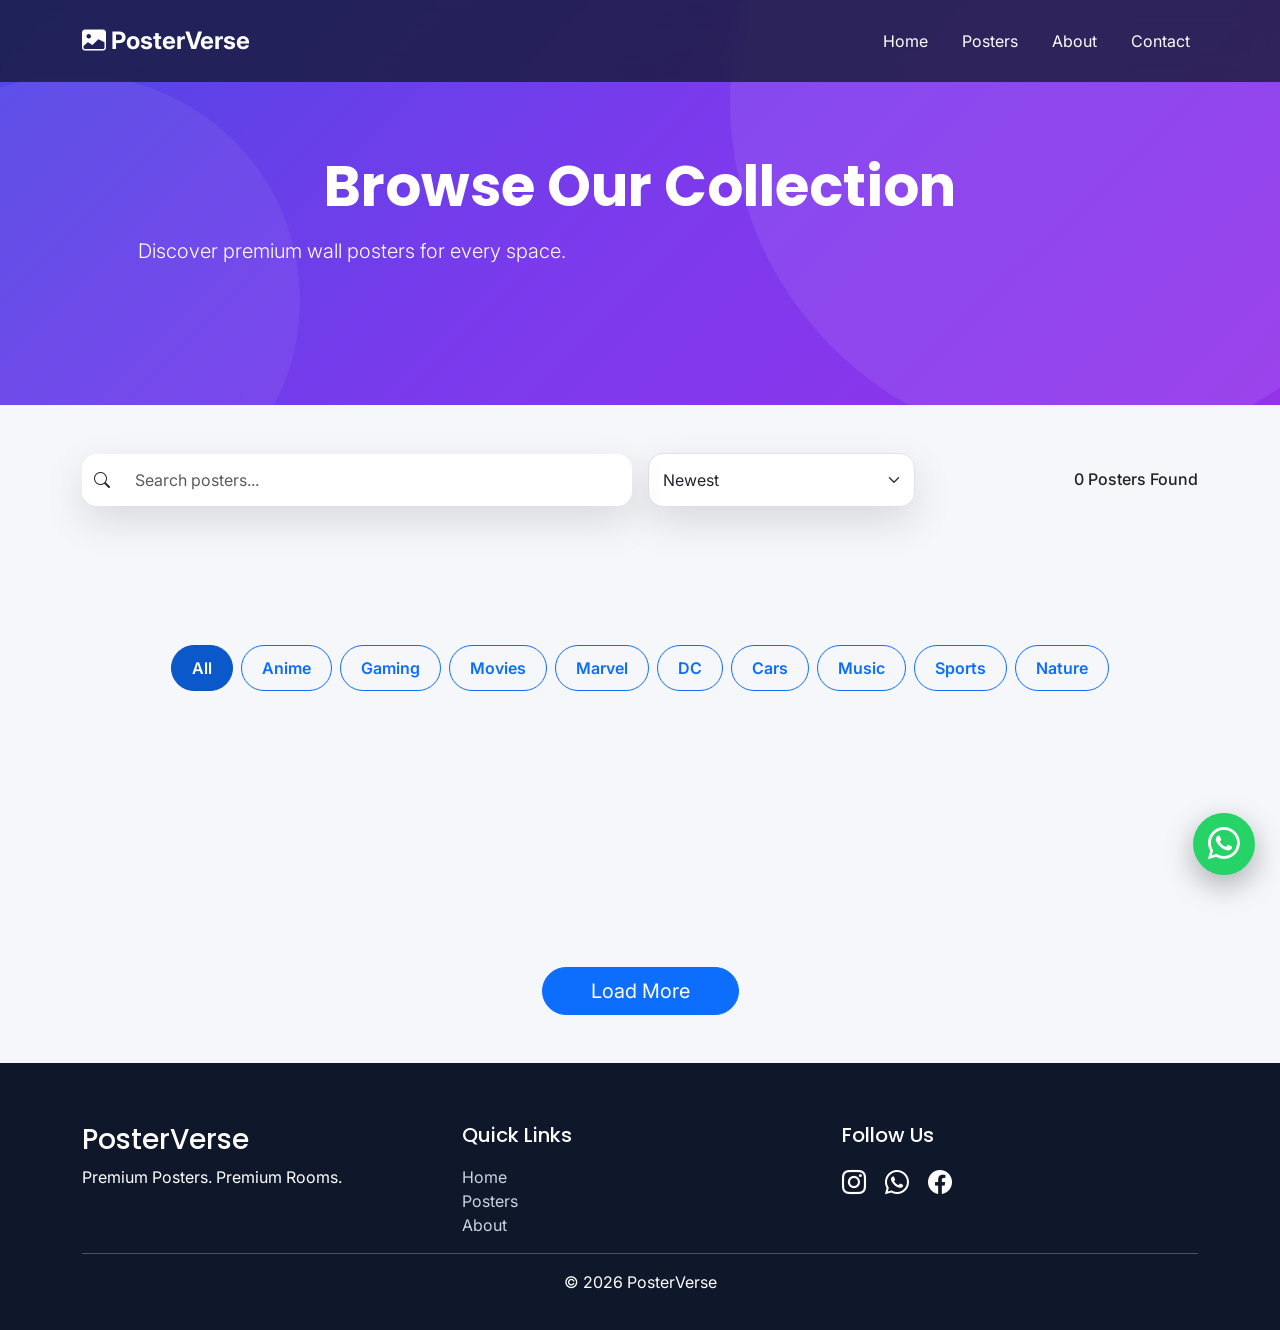
==== poster.html @ 4c69a45f "Initial commit" ====
<!DOCTYPE html>
<html lang="en">

<head>

    <meta charset="UTF-8">
    <meta name="viewport" content="width=device-width, initial-scale=1.0">

    <title>Browse Posters | PosterVerse</title>

    <!-- Bootstrap -->
    <link href="https://cdn.jsdelivr.net/npm/bootstrap@5.3.7/dist/css/bootstrap.min.css" rel="stylesheet">

    <!-- Bootstrap Icons -->
    <link rel="stylesheet"
        href="https://cdn.jsdelivr.net/npm/bootstrap-icons@1.13.1/font/bootstrap-icons.min.css">

    <!-- Fonts -->
    <link href="https://fonts.googleapis.com/css2?family=Inter:wght@300;400;500;600;700&family=Poppins:wght@500;600;700;800&display=swap"
        rel="stylesheet">

    <link rel="stylesheet" href="assets/css/style.css">

</head>

<body>

<!-- ================= NAVBAR ================= -->

<nav class="navbar navbar-expand-lg fixed-top custom-navbar">

    <div class="container">

        <a class="navbar-brand fw-bold" href="index.html">

            <i class="bi bi-image-fill"></i>

            PosterVerse

        </a>

        <button class="navbar-toggler bg-light"
            data-bs-toggle="collapse"
            data-bs-target="#menu">

            <span class="navbar-toggler-icon"></span>

        </button>

        <div class="collapse navbar-collapse"
            id="menu">

            <ul class="navbar-nav ms-auto">

                <li class="nav-item">
                    <a class="nav-link"
                        href="index.html">Home</a>
                </li>

                <li class="nav-item">
                    <a class="nav-link active"
                        href="posters.html">Posters</a>
                </li>

                <li class="nav-item">
                    <a class="nav-link"
                        href="about.html">About</a>
                </li>

                <li class="nav-item">
                    <a class="nav-link"
                        href="contact.html">Contact</a>
                </li>

            </ul>

        </div>

    </div>

</nav>

<!-- ================= HERO ================= -->

<section class="hero hero-small">

<div class="container text-center">

<h1 class="display-4 fw-bold">

Browse Our Collection

</h1>

<p class="lead mt-3">

Discover premium wall posters for every space.

</p>

</div>

</section>

<!-- ================= FILTER BAR ================= -->

<section class="py-5">

<div class="container">

<div class="row g-3 align-items-center">

<div class="col-lg-6">

<div class="input-group">

<span class="input-group-text">

<i class="bi bi-search"></i>

</span>

<input
id="searchInput"
type="text"
class="form-control"

placeholder="Search posters...">

</div>

</div>

<div class="col-lg-3">

<select
id="sortSelect"
class="form-select">

<option value="latest">Newest</option>

<option value="az">Name A-Z</option>

<option value="za">Name Z-A</option>

<option value="low">Price Low → High</option>

<option value="high">Price High → Low</option>

</select>

</div>

<div class="col-lg-3 text-lg-end">

<h6 class="mb-0">

<span id="posterCount">

0

</span>

Posters Found

</h6>

</div>

</div>

</div>

</section>

<!-- ================= CATEGORY FILTER ================= -->

<section class="pb-5">

<div class="container">

<div class="category-filter d-flex flex-wrap gap-2 justify-content-center">

<button class="btn btn-primary category-btn active"

data-category="All">

All

</button>

<button class="btn btn-outline-primary category-btn"

data-category="Anime">

Anime

</button>

<button class="btn btn-outline-primary category-btn"

data-category="Gaming">

Gaming

</button>

<button class="btn btn-outline-primary category-btn"

data-category="Movies">

Movies

</button>

<button class="btn btn-outline-primary category-btn"

data-category="Marvel">

Marvel

</button>

<button class="btn btn-outline-primary category-btn"

data-category="DC">

DC

</button>

<button class="btn btn-outline-primary category-btn"

data-category="Cars">

Cars

</button>

<button class="btn btn-outline-primary category-btn"

data-category="Music">

Music

</button>

<button class="btn btn-outline-primary category-btn"

data-category="Sports">

Sports

</button>

<button class="btn btn-outline-primary category-btn"

data-category="Nature">

Nature

</button>

</div>

</div>

</section>

<!-- ================= POSTER GRID ================= -->

<section class="pb-5">

<div class="container">

<div
id="posterContainer"
class="row g-4">

<!-- Cards generated by posters.js -->

</div>

</div>

</section>

<!-- ================= LOAD MORE ================= -->

<section class="pb-5">

<div class="container text-center">

<button
id="loadMoreBtn"

class="btn btn-primary btn-lg rounded-pill px-5">

Load More

</button>

</div>

</section>

<!-- ================= LOADER ================= -->

<div
id="loading"

class="text-center py-5 d-none">

<div class="spinner-border text-primary"></div>

<p class="mt-3">

Loading Posters...

</p>

</div>

<!-- ================= FOOTER ================= -->

<footer>

<div class="container">

<div class="row">

<div class="col-lg-4">

<h3>PosterVerse</h3>

<p>

Premium Posters.

Premium Rooms.

</p>

</div>

<div class="col-lg-4">

<h5>

Quick Links

</h5>

<a href="index.html">

Home

</a>

<br>

<a href="posters.html">

Posters

</a>

<br>

<a href="about.html">

About

</a>

</div>

<div class="col-lg-4">

<h5>

Follow Us

</h5>

<i class="bi bi-instagram social-icon"></i>

<i class="bi bi-whatsapp social-icon"></i>

<i class="bi bi-facebook social-icon"></i>

</div>

</div>

<hr>

<p class="text-center">

© 2026 PosterVerse

</p>

</div>

</footer>

<!-- WhatsApp -->

<a
href="#"

class="whatsapp-btn">

<i class="bi bi-whatsapp"></i>

</a>

<!-- Scroll Top -->

<button id="scrollTop">

<i class="bi bi-arrow-up"></i>

</button>

<script src="https://cdn.jsdelivr.net/npm/bootstrap@5.3.7/dist/js/bootstrap.bundle.min.js"></script>

<script src="assets/js/main.js"></script>

<script src="assets/js/posters.js"></script>

</body>

</html>
---- assets/css/style.css ----
/* ===============================
   GOOGLE FONT
==================================*/
@import url('https://fonts.googleapis.com/css2?family=Inter:wght@300;400;500;600;700&family=Poppins:wght@500;600;700;800&display=swap');

/* ===============================
   ROOT VARIABLES
==================================*/

:root{

    --primary:#5B5FEF;
    --secondary:#7C3AED;
    --accent:#FF4D6D;

    --dark:#0F172A;
    --dark2:#1E293B;

    --light:#F8FAFC;
    --gray:#64748B;

    --white:#FFFFFF;

    --shadow:0 15px 40px rgba(0,0,0,.12);

    --transition:.35s ease;

    --radius:18px;

}

/* ===============================
   GLOBAL
==================================*/

*{
    margin:0;
    padding:0;
    box-sizing:border-box;
}

html{
    scroll-behavior:smooth;
}

body{

    font-family:'Inter',sans-serif;
    background:#F5F7FB;
    color:#222;
    overflow-x:hidden;

}

section{

    padding:90px 0;

}

h1,h2,h3,h4,h5{

    font-family:'Poppins',sans-serif;

}

a{

    text-decoration:none;

}

img{

    width:100%;
    display:block;

}

.section-title{

    text-align:center;
    margin-bottom:40px;

}

.section-title h2{

    font-weight:700;
    font-size:2.4rem;

}

.section-title p{

    color:var(--gray);

}

/* ===============================
   NAVBAR
==================================*/

.custom-navbar{

    background:rgba(15,23,42,.75);
    backdrop-filter:blur(12px);

    transition:.4s;

    padding:18px 0;

}

.navbar-brand{

    color:white !important;
    font-size:1.5rem;

}

.nav-link{

    color:white !important;
    margin-left:18px;
    transition:var(--transition);

}

.nav-link:hover{

    color:#FFD43B !important;

}

.navbar .btn{

    font-weight:600;

}

/* ===============================
   HERO
==================================*/

.hero{

    min-height:100vh;

    display:flex;
    align-items:center;

    background:
    linear-gradient(135deg,#4F46E5,#7C3AED,#9333EA);

    color:white;

    position:relative;

    overflow:hidden;

}

.hero::before{

    content:"";

    position:absolute;

    width:700px;
    height:700px;

    border-radius:50%;

    background:rgba(255,255,255,.08);

    top:-250px;
    right:-150px;

}

.hero::after{

    content:"";

    position:absolute;

    width:450px;
    height:450px;

    background:rgba(255,255,255,.06);

    border-radius:50%;

    left:-150px;
    bottom:-120px;

}

.hero .container{

    position:relative;
    z-index:2;

}

.hero-tag{

    display:inline-block;

    padding:8px 18px;

    border-radius:50px;

    background:rgba(255,255,255,.15);

    backdrop-filter:blur(10px);

}

.hero h1{

    line-height:1.2;

}

.hero p{

    max-width:540px;

}

.hero-image{

    max-width:520px;

    animation:float 5s ease-in-out infinite;

    filter:drop-shadow(0 25px 50px rgba(0,0,0,.35));

}

@keyframes float{

    0%{

        transform:translateY(0px);

    }

    50%{

        transform:translateY(-20px);

    }

    100%{

        transform:translateY(0px);

    }

}

/* ===============================
   BUTTONS
==================================*/

.btn{

    transition:.35s;

}

.btn:hover{

    transform:translateY(-4px);

    box-shadow:0 15px 30px rgba(0,0,0,.18);

}

/* ===============================
   STATS
==================================*/

.stats{

    background:white;

}

.stats h2{

    color:var(--primary);
    font-size:2.4rem;

}

.stats p{

    color:var(--gray);

}

/* ===============================
   CATEGORY CARD
==================================*/

.category-card{

    background:white;

    border-radius:var(--radius);

    text-align:center;

    padding:40px 20px;

    box-shadow:var(--shadow);

    cursor:pointer;

    transition:var(--transition);

    font-size:2.3rem;

}

.category-card h5{

    margin-top:18px;

}

.category-card:hover{

    transform:translateY(-12px);

    background:var(--primary);

    color:white;

}

/* ===============================
   FEATURED
==================================*/

.featured{

    background:#F8FAFC;

}

/* ===============================
   POSTER CARD
==================================*/

.poster-card{

    border:none;

    border-radius:20px;

    overflow:hidden;

    background:white;

    box-shadow:var(--shadow);

    transition:var(--transition);

}

.poster-card:hover{

    transform:translateY(-12px);

}

.poster-card img{

    height:360px;

    object-fit:cover;

    transition:.45s;

}

.poster-card:hover img{

    transform:scale(1.08);

}

.poster-body{

    padding:20px;

}

.poster-category{

    color:var(--primary);

    font-size:.9rem;

    font-weight:600;

}

.poster-title{

    font-weight:700;

    margin-top:10px;

}

.poster-price{

    font-size:1.3rem;

    color:var(--accent);

    font-weight:700;

}

/* ===============================
   WHY US
==================================*/

.feature-box{

    background:white;

    border-radius:20px;

    padding:40px;

    text-align:center;

    transition:.35s;

    box-shadow:var(--shadow);

}

.feature-box i{

    font-size:3rem;

    color:var(--primary);

    margin-bottom:20px;

}

.feature-box:hover{

    transform:translateY(-10px);

}

/* ===============================
   CTA
==================================*/

.cta{

    background:linear-gradient(135deg,#4F46E5,#7C3AED);

    color:white;

}

.cta h2{

    font-size:2.6rem;

    margin-bottom:20px;

}

/* ===============================
   FOOTER
==================================*/

footer{

    background:#0F172A;

    color:white;

    padding:60px 0 20px;

}

footer h5{

    margin-bottom:18px;

}

footer a{

    color:#CBD5E1;

    transition:.3s;

}

footer a:hover{

    color:white;

    padding-left:8px;

}

.social-icon{

    font-size:1.5rem;

    margin-right:15px;

    cursor:pointer;

    transition:.3s;

}

.social-icon:hover{

    color:#FFD43B;

}

/* ===============================
   WHATSAPP
==================================*/

.whatsapp-btn{

    position:fixed;

    right:25px;

    bottom:25px;

    width:62px;

    height:62px;

    border-radius:50%;

    background:#25D366;

    color:white;

    display:flex;

    justify-content:center;

    align-items:center;

    font-size:2rem;

    z-index:999;

    box-shadow:0 10px 30px rgba(0,0,0,.3);

    transition:.3s;

}

.whatsapp-btn:hover{

    transform:scale(1.12);

    color:white;

}

/* ===============================
   SCROLL TOP
==================================*/

#scrollTop{

    position:fixed;

    bottom:100px;

    right:28px;

    width:52px;

    height:52px;

    border:none;

    border-radius:50%;

    background:var(--primary);

    color:white;

    display:none;

    z-index:999;

    box-shadow:var(--shadow);

    transition:.3s;

}

#scrollTop:hover{

    transform:translateY(-5px);

}

/* ===============================
   ANIMATIONS
==================================*/

.category-card,
.poster-card,
.feature-box{

    animation:fadeUp .8s ease;

}

@keyframes fadeUp{

    from{

        opacity:0;

        transform:translateY(40px);

    }

    to{

        opacity:1;

        transform:translateY(0);

    }

}

/* ===============================
   RESPONSIVE
==================================*/

@media(max-width:992px){

.hero{

text-align:center;

padding-top:120px;

}

.hero p{

margin:auto;

}

.hero-image{

margin-top:60px;

max-width:380px;

}

}

@media(max-width:768px){

.hero h1{

font-size:2.7rem;

}

.section-title h2{

font-size:2rem;

}

.poster-card img{

height:300px;

}

.stats .col-md-3{

margin-bottom:25px;

}

}

@media(max-width:576px){

.hero{

padding-top:120px;

}

.hero h1{

font-size:2.2rem;

}

.hero-image{

max-width:300px;

}

.category-card{

padding:25px;

font-size:1.8rem;

}

.feature-box{

padding:30px;

}

.cta h2{

font-size:2rem;

}

}









/* ===============================
   BUTTON RIPPLE EFFECT
==================================*/

.btn{
    position:relative;
    overflow:hidden;
}

.ripple{

    position:absolute;

    border-radius:50%;

    transform:scale(0);

    animation:ripple .6s linear;

    background:rgba(255,255,255,.5);

}

@keyframes ripple{

    to{

        transform:scale(4);

        opacity:0;

    }

}








/* Small Hero */

.hero-small{

    min-height:45vh;

    padding-top:120px;

}

/* Category Buttons */

.category-btn{

    border-radius:50px;

    padding:10px 20px;

    font-weight:600;

}

/* Search */

.input-group{

    box-shadow:var(--shadow);

    border-radius:15px;

    overflow:hidden;

}

.input-group-text{

    background:white;

    border:none;

}

.form-control{

    border:none;

    padding:14px;

}

.form-select{

    border-radius:15px;

    box-shadow:var(--shadow);

    padding:14px;

}






/* Badge */

.badge{

    font-size:.75rem;

    border-radius:50px;

    padding:8px 12px;

}

/* Hide Load More */

.d-none{

    display:none!important;

}
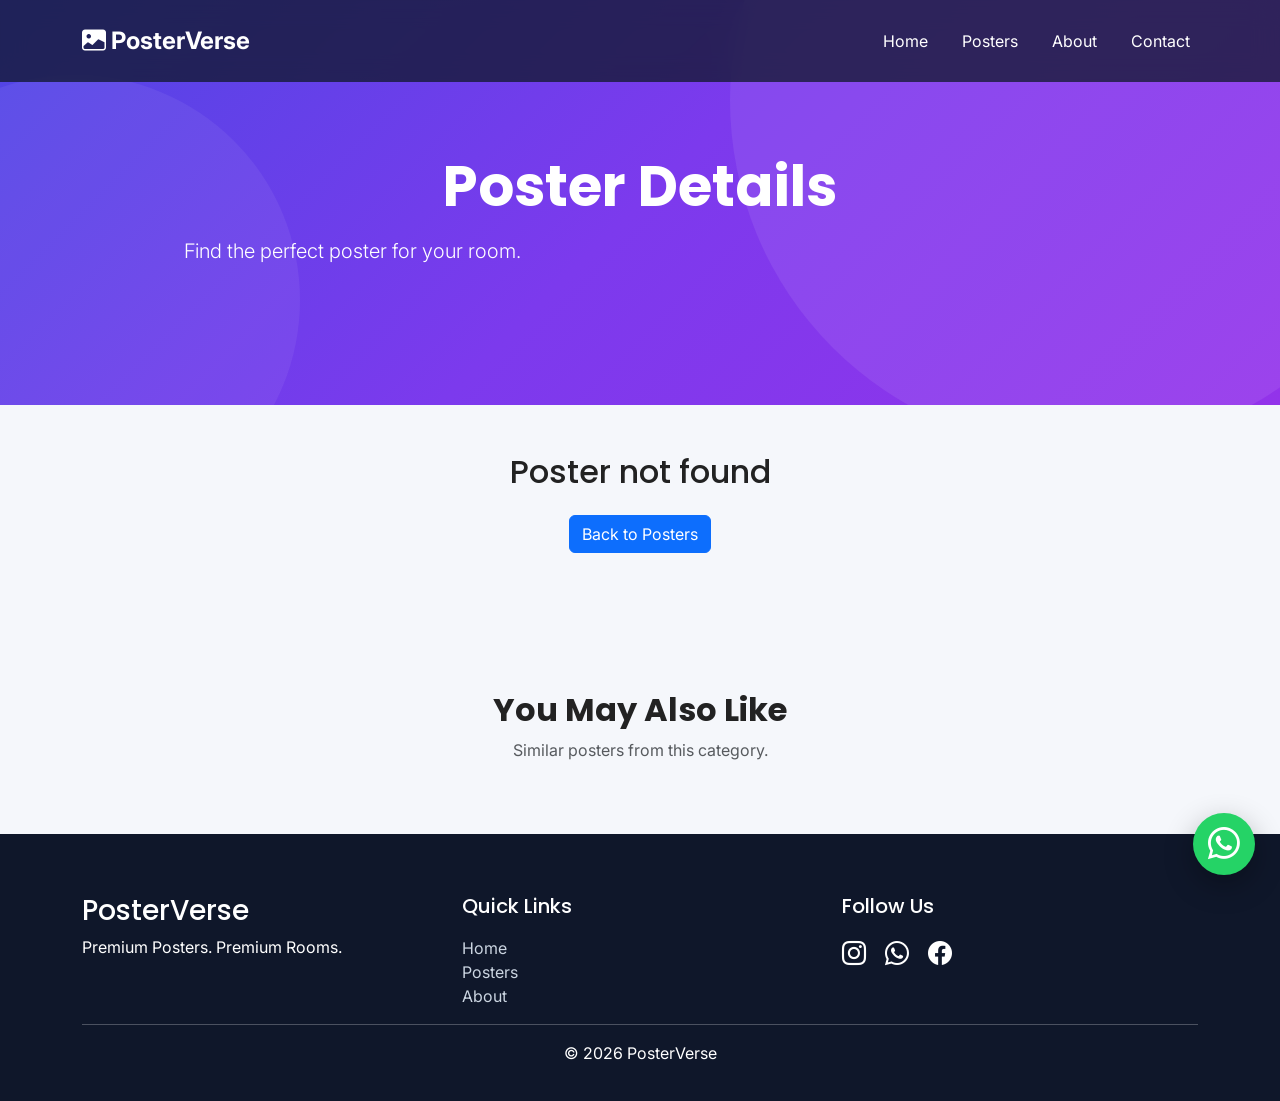
==== commit ff0afdac: "Add new posters and update layout" ====
--- a/poster.html
+++ b/poster.html
@@ -6,429 +6,259 @@
     <meta charset="UTF-8">
     <meta name="viewport" content="width=device-width, initial-scale=1.0">
 
-    <title>Browse Posters | PosterVerse</title>
+    <title>Poster Details | PosterVerse</title>
 
     <!-- Bootstrap -->
-    <link href="https://cdn.jsdelivr.net/npm/bootstrap@5.3.7/dist/css/bootstrap.min.css" rel="stylesheet">
+
+    <link
+        href="https://cdn.jsdelivr.net/npm/bootstrap@5.3.7/dist/css/bootstrap.min.css"
+        rel="stylesheet">
 
     <!-- Bootstrap Icons -->
-    <link rel="stylesheet"
+
+    <link
+        rel="stylesheet"
         href="https://cdn.jsdelivr.net/npm/bootstrap-icons@1.13.1/font/bootstrap-icons.min.css">
 
     <!-- Fonts -->
-    <link href="https://fonts.googleapis.com/css2?family=Inter:wght@300;400;500;600;700&family=Poppins:wght@500;600;700;800&display=swap"
+
+    <link
+        href="https://fonts.googleapis.com/css2?family=Inter:wght@300;400;500;600;700&family=Poppins:wght@500;600;700;800&display=swap"
         rel="stylesheet">
 
+    <!-- Custom CSS -->
+
     <link rel="stylesheet" href="assets/css/style.css">
 
 </head>
 
 <body>
 
-<!-- ================= NAVBAR ================= -->
-
-<nav class="navbar navbar-expand-lg fixed-top custom-navbar">
-
-    <div class="container">
-
-        <a class="navbar-brand fw-bold" href="index.html">
-
-            <i class="bi bi-image-fill"></i>
-
-            PosterVerse
-
-        </a>
-
-        <button class="navbar-toggler bg-light"
-            data-bs-toggle="collapse"
-            data-bs-target="#menu">
-
-            <span class="navbar-toggler-icon"></span>
-
-        </button>
-
-        <div class="collapse navbar-collapse"
-            id="menu">
-
-            <ul class="navbar-nav ms-auto">
-
-                <li class="nav-item">
-                    <a class="nav-link"
-                        href="index.html">Home</a>
-                </li>
-
-                <li class="nav-item">
-                    <a class="nav-link active"
-                        href="posters.html">Posters</a>
-                </li>
-
-                <li class="nav-item">
-                    <a class="nav-link"
-                        href="about.html">About</a>
-                </li>
-
-                <li class="nav-item">
-                    <a class="nav-link"
-                        href="contact.html">Contact</a>
-                </li>
-
-            </ul>
-
-        </div>
-
-    </div>
-
-</nav>
-
-<!-- ================= HERO ================= -->
-
-<section class="hero hero-small">
-
-<div class="container text-center">
-
-<h1 class="display-4 fw-bold">
-
-Browse Our Collection
-
-</h1>
-
-<p class="lead mt-3">
-
-Discover premium wall posters for every space.
-
-</p>
-
-</div>
-
-</section>
-
-<!-- ================= FILTER BAR ================= -->
-
-<section class="py-5">
-
-<div class="container">
-
-<div class="row g-3 align-items-center">
-
-<div class="col-lg-6">
-
-<div class="input-group">
-
-<span class="input-group-text">
-
-<i class="bi bi-search"></i>
-
-</span>
-
-<input
-id="searchInput"
-type="text"
-class="form-control"
-
-placeholder="Search posters...">
-
-</div>
-
-</div>
-
-<div class="col-lg-3">
-
-<select
-id="sortSelect"
-class="form-select">
-
-<option value="latest">Newest</option>
-
-<option value="az">Name A-Z</option>
-
-<option value="za">Name Z-A</option>
-
-<option value="low">Price Low → High</option>
-
-<option value="high">Price High → Low</option>
-
-</select>
-
-</div>
-
-<div class="col-lg-3 text-lg-end">
-
-<h6 class="mb-0">
-
-<span id="posterCount">
-
-0
-
-</span>
-
-Posters Found
-
-</h6>
-
-</div>
-
-</div>
-
-</div>
-
-</section>
-
-<!-- ================= CATEGORY FILTER ================= -->
-
-<section class="pb-5">
-
-<div class="container">
-
-<div class="category-filter d-flex flex-wrap gap-2 justify-content-center">
-
-<button class="btn btn-primary category-btn active"
-
-data-category="All">
-
-All
-
-</button>
-
-<button class="btn btn-outline-primary category-btn"
-
-data-category="Anime">
-
-Anime
-
-</button>
-
-<button class="btn btn-outline-primary category-btn"
-
-data-category="Gaming">
-
-Gaming
-
-</button>
-
-<button class="btn btn-outline-primary category-btn"
-
-data-category="Movies">
-
-Movies
-
-</button>
-
-<button class="btn btn-outline-primary category-btn"
-
-data-category="Marvel">
-
-Marvel
-
-</button>
-
-<button class="btn btn-outline-primary category-btn"
-
-data-category="DC">
-
-DC
-
-</button>
-
-<button class="btn btn-outline-primary category-btn"
-
-data-category="Cars">
-
-Cars
-
-</button>
-
-<button class="btn btn-outline-primary category-btn"
-
-data-category="Music">
-
-Music
-
-</button>
-
-<button class="btn btn-outline-primary category-btn"
-
-data-category="Sports">
-
-Sports
-
-</button>
-
-<button class="btn btn-outline-primary category-btn"
-
-data-category="Nature">
-
-Nature
-
-</button>
-
-</div>
-
-</div>
-
-</section>
-
-<!-- ================= POSTER GRID ================= -->
-
-<section class="pb-5">
-
-<div class="container">
-
-<div
-id="posterContainer"
-class="row g-4">
-
-<!-- Cards generated by posters.js -->
-
-</div>
-
-</div>
-
-</section>
-
-<!-- ================= LOAD MORE ================= -->
-
-<section class="pb-5">
-
-<div class="container text-center">
-
-<button
-id="loadMoreBtn"
-
-class="btn btn-primary btn-lg rounded-pill px-5">
-
-Load More
-
-</button>
-
-</div>
-
-</section>
-
-<!-- ================= LOADER ================= -->
-
-<div
-id="loading"
-
-class="text-center py-5 d-none">
-
-<div class="spinner-border text-primary"></div>
-
-<p class="mt-3">
-
-Loading Posters...
-
-</p>
-
-</div>
-
-<!-- ================= FOOTER ================= -->
-
-<footer>
-
-<div class="container">
-
-<div class="row">
-
-<div class="col-lg-4">
-
-<h3>PosterVerse</h3>
-
-<p>
-
-Premium Posters.
-
-Premium Rooms.
-
-</p>
-
-</div>
-
-<div class="col-lg-4">
-
-<h5>
-
-Quick Links
-
-</h5>
-
-<a href="index.html">
-
-Home
-
-</a>
-
-<br>
-
-<a href="posters.html">
-
-Posters
-
-</a>
-
-<br>
-
-<a href="about.html">
-
-About
-
-</a>
-
-</div>
-
-<div class="col-lg-4">
-
-<h5>
-
-Follow Us
-
-</h5>
-
-<i class="bi bi-instagram social-icon"></i>
-
-<i class="bi bi-whatsapp social-icon"></i>
-
-<i class="bi bi-facebook social-icon"></i>
-
-</div>
-
-</div>
-
-<hr>
-
-<p class="text-center">
-
-© 2026 PosterVerse
-
-</p>
-
-</div>
-
-</footer>
-
-<!-- WhatsApp -->
-
-<a
-href="#"
-
-class="whatsapp-btn">
-
-<i class="bi bi-whatsapp"></i>
-
-</a>
-
-<!-- Scroll Top -->
-
-<button id="scrollTop">
-
-<i class="bi bi-arrow-up"></i>
-
-</button>
-
-<script src="https://cdn.jsdelivr.net/npm/bootstrap@5.3.7/dist/js/bootstrap.bundle.min.js"></script>
-
-<script src="assets/js/main.js"></script>
-
-<script src="assets/js/posters.js"></script>
+    <!-- ================= NAVBAR ================= -->
+
+    <nav class="navbar navbar-expand-lg fixed-top custom-navbar">
+
+        <div class="container">
+
+            <a class="navbar-brand fw-bold" href="index.html">
+
+                <i class="bi bi-image-fill"></i>
+
+                PosterVerse
+
+            </a>
+
+            <button
+                class="navbar-toggler bg-light"
+                data-bs-toggle="collapse"
+                data-bs-target="#menu">
+
+                <span class="navbar-toggler-icon"></span>
+
+            </button>
+
+            <div class="collapse navbar-collapse" id="menu">
+
+                <ul class="navbar-nav ms-auto">
+
+                    <li class="nav-item">
+                        <a class="nav-link" href="index.html">
+                            Home
+                        </a>
+                    </li>
+
+                    <li class="nav-item">
+                        <a class="nav-link" href="posters.html">
+                            Posters
+                        </a>
+                    </li>
+
+                    <li class="nav-item">
+                        <a class="nav-link" href="about.html">
+                            About
+                        </a>
+                    </li>
+
+                    <li class="nav-item">
+                        <a class="nav-link" href="contact.html">
+                            Contact
+                        </a>
+                    </li>
+
+                </ul>
+
+            </div>
+
+        </div>
+
+    </nav>
+
+    <!-- ================= HERO ================= -->
+
+    <section class="hero hero-small">
+
+        <div class="container text-center">
+
+            <h1 class="display-4 fw-bold">
+
+                Poster Details
+
+            </h1>
+
+            <p class="lead mt-3">
+
+                Find the perfect poster for your room.
+
+            </p>
+
+        </div>
+
+    </section>
+
+    <!-- ================= POSTER DETAILS ================= -->
+
+    <section class="py-5">
+
+        <div class="container">
+
+            <div class="row g-5" id="posterDetails">
+
+                <!-- Generated by poster.js -->
+
+            </div>
+
+        </div>
+
+    </section>
+
+    <!-- ================= RELATED POSTERS ================= -->
+
+    <section class="pb-5">
+
+        <div class="container">
+
+            <div class="text-center mb-5">
+
+                <h2 class="fw-bold">
+
+                    You May Also Like
+
+                </h2>
+
+                <p class="text-muted">
+
+                    Similar posters from this category.
+
+                </p>
+
+            </div>
+
+            <div class="row g-4" id="relatedPosters">
+
+                <!-- Generated by poster.js -->
+
+            </div>
+
+        </div>
+
+    </section>
+
+    <!-- ================= FOOTER ================= -->
+
+    <footer>
+
+        <div class="container">
+
+            <div class="row">
+
+                <div class="col-lg-4">
+
+                    <h3>PosterVerse</h3>
+
+                    <p>
+
+                        Premium Posters.
+                        Premium Rooms.
+
+                    </p>
+
+                </div>
+
+                <div class="col-lg-4">
+
+                    <h5>
+
+                        Quick Links
+
+                    </h5>
+
+                    <a href="index.html">Home</a>
+
+                    <br>
+
+                    <a href="posters.html">Posters</a>
+
+                    <br>
+
+                    <a href="about.html">About</a>
+
+                </div>
+
+                <div class="col-lg-4">
+
+                    <h5>
+
+                        Follow Us
+
+                    </h5>
+
+                    <i class="bi bi-instagram social-icon"></i>
+
+                    <i class="bi bi-whatsapp social-icon"></i>
+
+                    <i class="bi bi-facebook social-icon"></i>
+
+                </div>
+
+            </div>
+
+            <hr>
+
+            <p class="text-center">
+
+                © 2026 PosterVerse
+
+            </p>
+
+        </div>
+
+    </footer>
+
+    <!-- ================= WHATSAPP ================= -->
+
+    <a href="#" class="whatsapp-btn">
+
+        <i class="bi bi-whatsapp"></i>
+
+    </a>
+
+    <!-- ================= SCROLL TOP ================= -->
+
+    <button id="scrollTop">
+
+        <i class="bi bi-arrow-up"></i>
+
+    </button>
+
+    <!-- Bootstrap -->
+
+    <script src="https://cdn.jsdelivr.net/npm/bootstrap@5.3.7/dist/js/bootstrap.bundle.min.js"></script>
+
+    <!-- Scripts -->
+
+    <script src="assets/js/main.js"></script>
+
+    <script src="assets/js/poster.js"></script>
 
 </body>
 
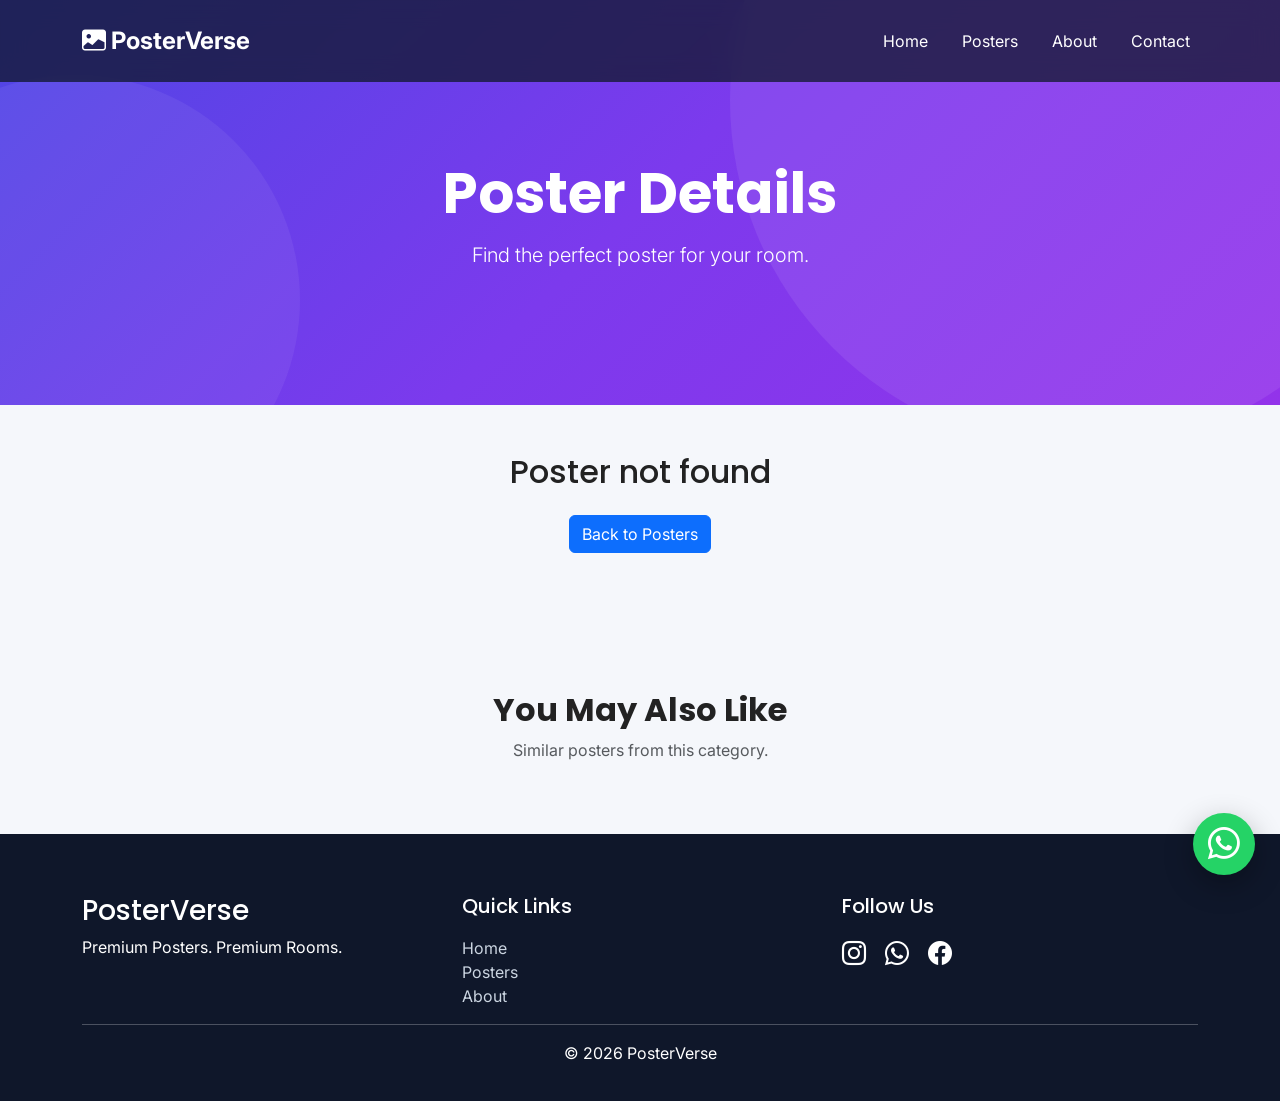
==== commit 7bc2b93e: "added contact and about.html" ====
--- a/poster.html
+++ b/poster.html
@@ -105,11 +105,11 @@
 
             </h1>
 
-            <p class="lead mt-3">
+            <h6 class="lead mt-3">
 
                 Find the perfect poster for your room.
 
-            </p>
+            </h6>
 
         </div>
 
@@ -236,11 +236,14 @@
 
     <!-- ================= WHATSAPP ================= -->
 
-    <a href="#" class="whatsapp-btn">
-
-        <i class="bi bi-whatsapp"></i>
-
-    </a>
+<a
+    href="https://wa.me/919902621043"
+    target="_blank"
+    class="whatsapp-btn">
+
+    <i class="bi bi-whatsapp"></i>
+
+</a>
 
     <!-- ================= SCROLL TOP ================= -->
 
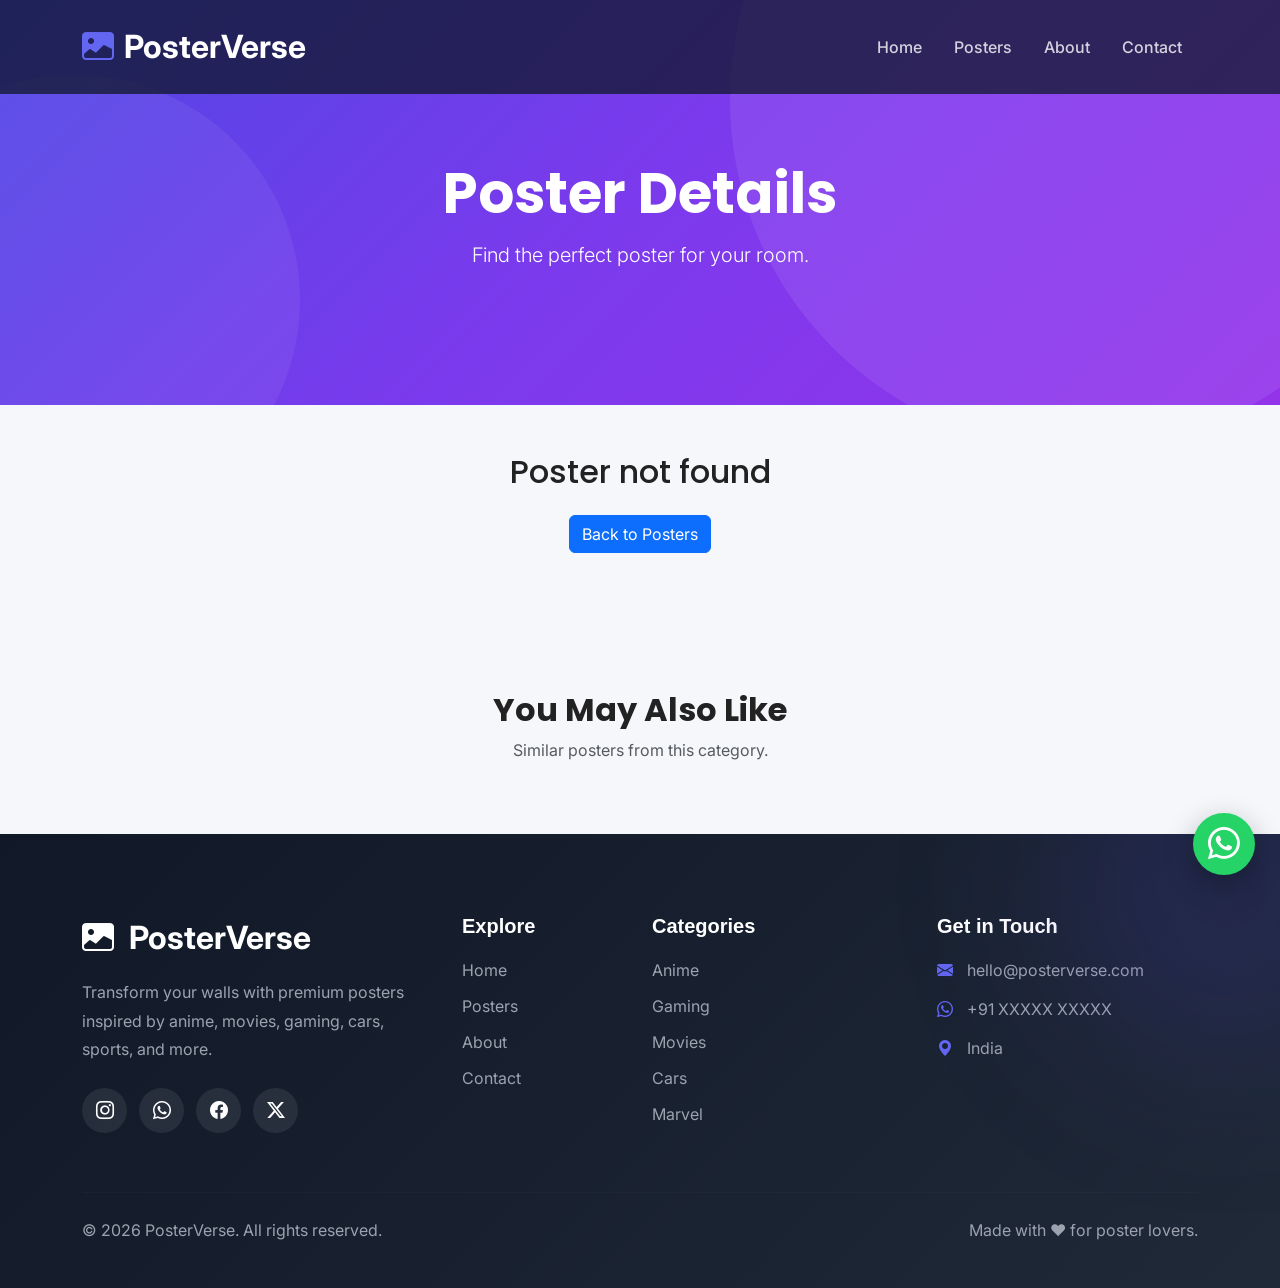
==== commit b8b57331: "Refactored UI" ====
--- a/poster.html
+++ b/poster.html
@@ -165,74 +165,170 @@
 
     <!-- ================= FOOTER ================= -->
 
-    <footer>
-
-        <div class="container">
-
-            <div class="row">
-
-                <div class="col-lg-4">
-
-                    <h3>PosterVerse</h3>
-
-                    <p>
-
-                        Premium Posters.
-                        Premium Rooms.
-
-                    </p>
+    <footer class="footer-modern">
+
+    <div class="container">
+
+        <div class="row gy-5">
+
+            <!-- Brand -->
+
+            <div class="col-lg-4">
+
+                <a href="index.html" class="footer-logo">
+
+                    <i class="bi bi-image-fill"></i>
+
+                    PosterVerse
+
+                </a>
+
+                <p class="footer-text mt-3">
+
+                    Transform your walls with premium posters inspired by anime,
+                    movies, gaming, cars, sports, and more.
+
+                </p>
+
+                <div class="social-links mt-4">
+
+                    <a href="#">
+
+                        <i class="bi bi-instagram"></i>
+
+                    </a>
+
+                    <a href="#">
+
+                        <i class="bi bi-whatsapp"></i>
+
+                    </a>
+
+                    <a href="#">
+
+                        <i class="bi bi-facebook"></i>
+
+                    </a>
+
+                    <a href="#">
+
+                        <i class="bi bi-twitter-x"></i>
+
+                    </a>
 
                 </div>
 
-                <div class="col-lg-4">
-
-                    <h5>
-
-                        Quick Links
-
-                    </h5>
-
-                    <a href="index.html">Home</a>
-
-                    <br>
-
-                    <a href="posters.html">Posters</a>
-
-                    <br>
-
-                    <a href="about.html">About</a>
-
-                </div>
-
-                <div class="col-lg-4">
-
-                    <h5>
-
-                        Follow Us
-
-                    </h5>
-
-                    <i class="bi bi-instagram social-icon"></i>
-
-                    <i class="bi bi-whatsapp social-icon"></i>
-
-                    <i class="bi bi-facebook social-icon"></i>
-
-                </div>
-
-            </div>
-
-            <hr>
-
-            <p class="text-center">
-
-                © 2026 PosterVerse
+            </div>
+
+            <!-- Quick Links -->
+
+            <div class="col-lg-2 col-md-4">
+
+                <h5 class="footer-heading">
+
+                    Explore
+
+                </h5>
+
+                <ul class="footer-links">
+
+                    <li><a href="index.html">Home</a></li>
+
+                    <li><a href="posters.html">Posters</a></li>
+
+                    <li><a href="about.html">About</a></li>
+
+                    <li><a href="contact.html">Contact</a></li>
+
+                </ul>
+
+            </div>
+
+            <!-- Categories -->
+
+            <div class="col-lg-3 col-md-4">
+
+                <h5 class="footer-heading">
+
+                    Categories
+
+                </h5>
+
+                <ul class="footer-links">
+
+                    <li><a href="posters.html?category=Anime">Anime</a></li>
+
+                    <li><a href="posters.html?category=Gaming">Gaming</a></li>
+
+                    <li><a href="posters.html?category=Movies">Movies</a></li>
+
+                    <li><a href="posters.html?category=Cars">Cars</a></li>
+
+                    <li><a href="posters.html?category=Marvel">Marvel</a></li>
+
+                </ul>
+
+            </div>
+
+            <!-- Contact -->
+
+            <div class="col-lg-3 col-md-4">
+
+                <h5 class="footer-heading">
+
+                    Get in Touch
+
+                </h5>
+
+                <p class="footer-contact">
+
+                    <i class="bi bi-envelope-fill"></i>
+
+                    hello@posterverse.com
+
+                </p>
+
+                <p class="footer-contact">
+
+                    <i class="bi bi-whatsapp"></i>
+
+                    +91 XXXXX XXXXX
+
+                </p>
+
+                <p class="footer-contact">
+
+                    <i class="bi bi-geo-alt-fill"></i>
+
+                    India
+
+                </p>
+
+            </div>
+
+        </div>
+
+        <hr class="footer-divider">
+
+        <div class="footer-bottom">
+
+            <p>
+
+                © 2026 PosterVerse. All rights reserved.
 
             </p>
 
-        </div>
-
-    </footer>
+            <p>
+
+                Made with ❤️ for poster lovers.
+
+            </p>
+
+        </div>
+
+    </div>
+
+</footer>
 
     <!-- ================= WHATSAPP ================= -->
 
--- a/assets/css/style.css
+++ b/assets/css/style.css
@@ -97,45 +97,195 @@
 
 }
 
-/* ===============================
-   NAVBAR
-==================================*/
-
-.custom-navbar{
-
-    background:rgba(15,23,42,.75);
-    backdrop-filter:blur(12px);
-
-    transition:.4s;
-
-    padding:18px 0;
-
-}
-
-.navbar-brand{
-
-    color:white !important;
-    font-size:1.5rem;
-
-}
-
-.nav-link{
-
-    color:white !important;
-    margin-left:18px;
-    transition:var(--transition);
-
-}
-
-.nav-link:hover{
-
-    color:#FFD43B !important;
-
-}
-
-.navbar .btn{
-
-    font-weight:600;
+
+/* ==========================
+   Modern Navbar
+========================== */
+
+.modern-navbar {
+
+    background: rgba(17, 24, 39, 0.75);
+
+    backdrop-filter: blur(20px);
+
+    -webkit-backdrop-filter: blur(20px);
+
+    padding: 18px 0;
+
+    transition: all 0.3s ease;
+
+    border-bottom: 1px solid rgba(255, 255, 255, 0.08);
+
+    box-shadow: 0 8px 30px rgba(0, 0, 0, 0.08);
+
+}
+
+/* Gradient line */
+
+.modern-navbar::after {
+
+    content: "";
+
+    position: absolute;
+
+    bottom: 0;
+
+    left: 0;
+
+    width: 100%;
+
+    height: 1px;
+
+    background: linear-gradient(
+        90deg,
+        transparent,
+        rgba(99, 102, 241, 0.8),
+        transparent
+    );
+
+}
+
+/* Logo */
+
+.navbar-brand {
+
+    font-size: 2rem;
+
+    font-weight: 700;
+
+    color: #ffffff !important;
+
+    display: flex;
+
+    align-items: center;
+
+    gap: 10px;
+
+}
+
+.navbar-brand i {
+
+    color: #6366f1;
+
+    font-size: 2rem;
+
+}
+
+/* Links */
+
+.nav-link {
+
+    color: rgba(255, 255, 255, 0.8) !important;
+
+    font-weight: 500;
+
+    padding: 10px 16px !important;
+
+    border-radius: 12px;
+
+    transition: all 0.3s ease;
+
+    position: relative;
+
+}
+
+.nav-link:hover {
+
+    color: #ffffff !important;
+
+    background: rgba(255, 255, 255, 0.08);
+
+}
+
+/* Active link */
+
+.nav-link.active {
+
+    color: #ffffff !important;
+
+}
+
+.nav-link.active::after {
+
+    content: "";
+
+    position: absolute;
+
+    left: 50%;
+
+    bottom: -6px;
+
+    transform: translateX(-50%);
+
+    width: 24px;
+
+    height: 3px;
+
+    border-radius: 10px;
+
+    background: #6366f1;
+
+}
+
+/* CTA button */
+
+.nav-btn {
+
+    padding: 12px 24px;
+
+    font-weight: 600;
+
+    transition: 0.3s;
+
+}
+
+.nav-btn:hover {
+
+    transform: translateY(-2px);
+
+    box-shadow: 0 12px 25px rgba(99, 102, 241, 0.35);
+
+}
+
+/* Mobile button */
+
+.navbar-toggler {
+
+    border: none;
+
+    color: white;
+
+    font-size: 1.8rem;
+
+}
+
+.navbar-toggler:focus {
+
+    box-shadow: none;
+
+}
+
+/* Mobile menu */
+
+@media (max-width: 991px) {
+
+    .navbar-collapse {
+
+        margin-top: 15px;
+
+        padding: 20px;
+
+        border-radius: 20px;
+
+        background: rgba(17, 24, 39, 0.95);
+
+    }
+
+    .nav-link.active::after {
+
+        display: none;
+
+    }
 
 }
 
@@ -280,76 +430,577 @@
 
 }
 
-/* ===============================
-   STATS
-==================================*/
-
-.stats{
-
-    background:white;
-
-}
-
-.stats h2{
-
-    color:var(--primary);
-    font-size:2.4rem;
-
-}
-
-.stats p{
-
-    color:var(--gray);
-
-}
-
-/* ===============================
-   CATEGORY CARD
-==================================*/
-
-.category-card{
-
-    background:white;
-
-    border-radius:var(--radius);
-
-    text-align:center;
-
-    padding:40px 20px;
-
-    box-shadow:var(--shadow);
-
-    cursor:pointer;
-
-    transition:var(--transition);
-
-    font-size:2.3rem;
-
-}
-
-.category-card h5{
-
-    margin-top:18px;
-
-}
-
-.category-card:hover{
+
+
+/* ==================================
+   Stats Section
+================================== */
+
+.stats-section {
+
+    position: relative;
+
+    overflow: hidden;
+
+    padding: 100px 0;
+
+    background: linear-gradient(
+        135deg,
+        #0f172a,
+        #1e293b
+    );
+
+}
+
+/* Background glow */
+
+.stats-section::before {
+
+    content: "";
+
+    position: absolute;
+
+    width: 500px;
+
+    height: 500px;
+
+    border-radius: 50%;
+
+    background: rgba(99, 102, 241, 0.15);
+
+    top: -200px;
+
+    right: -150px;
+
+    filter: blur(80px);
+
+}
+
+.stats-section::after {
+
+    content: "";
+
+    position: absolute;
+
+    width: 400px;
+
+    height: 400px;
+
+    border-radius: 50%;
+
+    background: rgba(236, 72, 153, 0.12);
+
+    bottom: -180px;
+
+    left: -120px;
+
+    filter: blur(80px);
+
+}
+
+/* Section badge */
+
+.stats-badge {
+
+    display: inline-block;
+
+    padding: 10px 20px;
+
+    border-radius: 50px;
+
+    background: rgba(255, 255, 255, 0.08);
+
+    color: #cbd5e1;
+
+    font-weight: 600;
+
+}
+
+.stats-section h2,
+.stats-section p,
+.stats-section .lead {
+
+    color: white;
+
+}
+
+/* Cards */
+
+.stat-card {
+
+    position: relative;
+
+    background: rgba(255, 255, 255, 0.08);
+
+    backdrop-filter: blur(20px);
+
+    border: 1px solid rgba(255, 255, 255, 0.08);
+
+    border-radius: 24px;
+
+    padding: 40px 25px;
+
+    text-align: center;
+
+    transition: all 0.35s ease;
+
+    height: 100%;
+
+}
+
+.stat-card:hover {
+
+    transform: translateY(-10px);
+
+    box-shadow: 0 25px 50px rgba(99, 102, 241, 0.2);
+
+}
+
+/* Icon */
+
+.stat-icon {
+
+    width: 75px;
+
+    height: 75px;
+
+    margin: 0 auto 25px;
+
+    border-radius: 20px;
+
+    background: linear-gradient(
+        135deg,
+        #6366f1,
+        #8b5cf6
+    );
+
+    display: flex;
+
+    align-items: center;
+
+    justify-content: center;
+
+}
+
+.stat-icon i {
+
+    color: white;
+
+    font-size: 2rem;
+
+}
+
+/* Numbers */
+
+.stat-card h2 {
+
+    font-size: 2.8rem;
+
+    font-weight: 800;
+
+    margin-bottom: 10px;
+
+}
+
+.stat-card p {
+
+    color: #cbd5e1;
+
+    margin: 0;
+
+    font-size: 1.05rem;
+
+}
+
+/* ===========================
+   Categories Section
+=========================== */
+
+.categories-section {
+
+    position: relative;
+
+    overflow: hidden;
+
+    background: linear-gradient(
+        180deg,
+        #ffffff 0%,
+        #f7f8fc 100%
+    );
+
+    padding: 100px 0;
+
+}
+
+.section-tag {
+
+    display: inline-block;
+
+    padding: 10px 20px;
+
+    border-radius: 50px;
+
+    background: #eef2ff;
+
+    color: #4f46e5;
+
+    font-weight: 600;
+
+}
+
+.category-link {
+
+    text-decoration: none;
+
+}
+
+.modern-category-card {
+
+    position: relative;
+
+    overflow: hidden;
+
+    border-radius: 28px;
+
+    padding: 35px 25px;
+
+    text-align: center;
+
+    color: #fff;
+
+    transition: all 0.35s ease;
+
+    height: 220px;
+
+    display: flex;
+
+    flex-direction: column;
+
+    justify-content: center;
+
+    align-items: center;
+
+    box-shadow: 0 15px 40px rgba(0, 0, 0, 0.1);
+
+}
+
+.modern-category-card:hover {
+
+    transform: translateY(-12px) scale(1.03);
+
+    box-shadow: 0 30px 60px rgba(0, 0, 0, 0.15);
+
+}
+
+.modern-category-card::before {
+
+    content: "";
+
+    position: absolute;
+
+    width: 180px;
+
+    height: 180px;
+
+    border-radius: 50%;
+
+    background: rgba(255, 255, 255, 0.12);
+
+    top: -60px;
+
+    right: -60px;
+
+}
+
+.category-icon {
+
+    font-size: 3.5rem;
+
+    margin-bottom: 20px;
+
+    z-index: 2;
+
+}
+
+.modern-category-card h5 {
+
+    font-size: 1.4rem;
+
+    font-weight: 700;
+
+    z-index: 2;
+
+}
+
+.modern-category-card span {
+
+    opacity: .9;
+
+    z-index: 2;
+
+}
+
+/* Gradients */
+
+.anime {
+
+    background: linear-gradient(135deg, #7c3aed, #9333ea);
+
+}
+
+.movies {
+
+    background: linear-gradient(135deg, #ef4444, #f97316);
+
+}
+
+.gaming {
+
+    background: linear-gradient(135deg, #2563eb, #06b6d4);
+
+}
+
+.cars {
+
+    background: linear-gradient(135deg, #111827, #374151);
+
+}
+
+.sports {
+
+    background: linear-gradient(135deg, #16a34a, #22c55e);
+
+}
+
+.music {
+
+    background: linear-gradient(135deg, #db2777, #ec4899);
+
+}
+
+.nature {
+
+    background: linear-gradient(135deg, #15803d, #65a30d);
+
+}
+
+.minimal {
+
+    background: linear-gradient(135deg, #475569, #64748b);
+
+}
+
+@media (max-width: 768px) {
+
+    .modern-category-card {
+
+        height: 180px;
+
+        padding: 25px 15px;
+
+    }
+
+    .category-icon {
+
+        font-size: 2.5rem;
+
+    }
+
+}
+
+/* ==========================================
+   Featured Section
+========================================== */
+
+.featured-section{
+
+    position:relative;
+
+    overflow:hidden;
+
+    padding:100px 0;
+
+    background:
+
+        linear-gradient(
+            180deg,
+            #ffffff 0%,
+            #f8f9ff 100%
+        );
+
+}
+
+/* Background Glow */
+
+.featured-bg{
+
+    position:absolute;
+
+    inset:0;
+
+    overflow:hidden;
+
+}
+
+.featured-bg::before{
+
+    content:"";
+
+    position:absolute;
+
+    width:500px;
+
+    height:500px;
+
+    border-radius:50%;
+
+    background:#6D28D915;
+
+    top:-180px;
+
+    right:-150px;
+
+    filter:blur(70px);
+
+}
+
+.featured-bg::after{
+
+    content:"";
+
+    position:absolute;
+
+    width:420px;
+
+    height:420px;
+
+    border-radius:50%;
+
+    background:#4F46E515;
+
+    bottom:-150px;
+
+    left:-100px;
+
+    filter:blur(70px);
+
+}
+
+/* Grid */
+
+.featured-section::before{
+
+    content:"";
+
+    position:absolute;
+
+    inset:0;
+
+    background-image:
+
+        linear-gradient(#00000008 1px,transparent 1px),
+
+        linear-gradient(90deg,#00000008 1px,transparent 1px);
+
+    background-size:40px 40px;
+
+    opacity:.5;
+
+}
+
+/* Title */
+
+.featured-badge{
+
+    display:inline-flex;
+
+    align-items:center;
+
+    gap:8px;
+
+    padding:8px 18px;
+
+    border-radius:100px;
+
+    background:#EEF2FF;
+
+    color:#4F46E5;
+
+    font-weight:600;
+
+}
+
+.featured-section h2{
+
+    font-weight:800;
+
+}
+
+.featured-section p{
+
+    max-width:650px;
+
+    margin:auto;
+
+    color:#6c757d;
+
+}
+
+/* Featured Cards */
+
+.featured-section .poster-card{
+
+    transition:.35s;
+
+    border:none;
+
+    overflow:hidden;
+
+    border-radius:22px;
+
+    box-shadow:
+
+        0 10px 30px rgba(0,0,0,.08);
+
+}
+
+.featured-section .poster-card:hover{
 
     transform:translateY(-12px);
 
-    background:var(--primary);
-
-    color:white;
-
-}
-
-/* ===============================
-   FEATURED
-==================================*/
-
-.featured{
-
-    background:#F8FAFC;
+    box-shadow:
+
+        0 25px 50px rgba(79,70,229,.18);
+
+}
+
+.featured-section .poster-card img{
+
+    transition:.45s;
+
+}
+
+.featured-section .poster-card:hover img{
+
+    transform:scale(1.06);
+
+}
+
+/* Button */
+
+.featured-section .btn{
+
+    padding:14px 40px;
+
+    font-weight:600;
+
+    transition:.3s;
+
+}
+
+.featured-section .btn:hover{
+
+    transform:translateY(-3px);
 
 }
 
@@ -429,113 +1080,519 @@
 
 }
 
-/* ===============================
-   WHY US
-==================================*/
-
-.feature-box{
-
-    background:white;
-
-    border-radius:20px;
-
-    padding:40px;
-
-    text-align:center;
-
-    transition:.35s;
-
-    box-shadow:var(--shadow);
-
-}
-
-.feature-box i{
-
-    font-size:3rem;
-
-    color:var(--primary);
-
-    margin-bottom:20px;
-
-}
-
-.feature-box:hover{
-
-    transform:translateY(-10px);
-
-}
-
-/* ===============================
-   CTA
-==================================*/
-
-.cta{
-
-    background:linear-gradient(135deg,#4F46E5,#7C3AED);
-
-    color:white;
-
-}
-
-.cta h2{
-
-    font-size:2.6rem;
-
-    margin-bottom:20px;
-
-}
-
-/* ===============================
-   FOOTER
-==================================*/
-
-footer{
-
-    background:#0F172A;
-
-    color:white;
-
-    padding:60px 0 20px;
-
-}
-
-footer h5{
-
-    margin-bottom:18px;
-
-}
-
-footer a{
-
-    color:#CBD5E1;
-
-    transition:.3s;
-
-}
-
-footer a:hover{
-
-    color:white;
-
-    padding-left:8px;
-
-}
-
-.social-icon{
-
-    font-size:1.5rem;
-
-    margin-right:15px;
-
-    cursor:pointer;
-
-    transition:.3s;
-
-}
-
-.social-icon:hover{
-
-    color:#FFD43B;
+.poster-card img {
+
+    width: 100%;
+
+    aspect-ratio: 4 / 5;
+
+    object-fit: contain;   /* no cropping */
+
+    background: #f5f5f5;
+
+    padding: 10px;
+
+}
+
+/* ============================
+   WHY US SECTION
+============================ */
+
+.why-us-section {
+
+    position: relative;
+
+    overflow: hidden;
+
+    background: linear-gradient(
+        180deg,
+        #ffffff 0%,
+        #f8f9ff 100%
+    );
+
+    padding: 100px 0;
+
+}
+
+/* Badge */
+
+.section-badge {
+
+    display: inline-block;
+
+    padding: 10px 20px;
+
+    border-radius: 50px;
+
+    background: #eef2ff;
+
+    color: #4f46e5;
+
+    font-weight: 600;
+
+}
+
+/* Cards */
+
+.modern-feature-card {
+
+    background: rgba(255, 255, 255, 0.8);
+
+    backdrop-filter: blur(20px);
+
+    border: 1px solid rgba(255, 255, 255, 0.5);
+
+    border-radius: 24px;
+
+    padding: 40px 30px;
+
+    text-align: center;
+
+    box-shadow: 0 15px 40px rgba(0, 0, 0, 0.08);
+
+    transition: all 0.35s ease;
+
+    height: 100%;
+
+}
+
+.modern-feature-card:hover {
+
+    transform: translateY(-10px);
+
+    box-shadow: 0 25px 60px rgba(79, 70, 229, 0.15);
+
+}
+
+/* Icons */
+
+.feature-icon {
+
+    width: 80px;
+
+    height: 80px;
+
+    border-radius: 20px;
+
+    display: flex;
+
+    align-items: center;
+
+    justify-content: center;
+
+    margin: 0 auto 25px;
+
+    color: #fff;
+
+    font-size: 2rem;
+
+}
+
+/* Gradients */
+
+.gradient-purple {
+
+    background: linear-gradient(
+        135deg,
+        #6366f1,
+        #8b5cf6
+    );
+
+}
+
+.gradient-blue {
+
+    background: linear-gradient(
+        135deg,
+        #2563eb,
+        #06b6d4
+    );
+
+}
+
+.gradient-orange {
+
+    background: linear-gradient(
+        135deg,
+        #f97316,
+        #ef4444
+    );
+
+}
+
+/* Text */
+
+.modern-feature-card h4 {
+
+    font-weight: 700;
+
+    margin-bottom: 15px;
+
+}
+
+.modern-feature-card p {
+
+    color: #6b7280;
+
+    line-height: 1.8;
+
+}
+
+
+
+/* ==========================================
+   CTA SECTION
+========================================== */
+
+.cta {
+
+    position: relative;
+
+    overflow: hidden;
+
+    padding: 120px 0;
+
+    background: linear-gradient(
+        135deg,
+        #4F46E5 0%,
+        #6D28D9 50%,
+        #9333EA 100%
+    );
+
+    color: #fff;
+
+}
+
+/* Glass Glow */
+
+.cta::before {
+
+    content: "";
+
+    position: absolute;
+
+    width: 420px;
+    height: 420px;
+
+    border-radius: 50%;
+
+    background: rgba(255,255,255,.08);
+
+    top: -180px;
+    left: -120px;
+
+    filter: blur(20px);
+
+}
+
+/* Bottom Circle */
+
+.cta::after {
+
+    content: "";
+
+    position: absolute;
+
+    width: 320px;
+    height: 320px;
+
+    border-radius: 50%;
+
+    background: rgba(255,255,255,.06);
+
+    bottom: -130px;
+    right: -90px;
+
+    filter: blur(15px);
+
+}
+
+/* Grid Pattern */
+
+.cta .container::before {
+
+    content: "";
+
+    position: absolute;
+
+    inset: 0;
+
+    background-image:
+
+        linear-gradient(
+            rgba(255,255,255,.05) 1px,
+            transparent 1px
+        ),
+
+        linear-gradient(
+            90deg,
+            rgba(255,255,255,.05) 1px,
+            transparent 1px
+        );
+
+    background-size: 35px 35px;
+
+    mask-image: radial-gradient(circle, black 45%, transparent 95%);
+
+    pointer-events: none;
+
+}
+
+/* Keep content above background */
+
+.cta .container {
+
+    position: relative;
+
+    z-index: 2;
+
+}
+
+.cta-title {
+
+    font-size: 3rem;
+
+    font-weight: 800;
+
+    margin-bottom: 20px;
+
+}
+
+.cta-text {
+
+    max-width: 650px;
+
+    margin: auto auto 35px;
+
+    font-size: 1.15rem;
+
+    opacity: .9;
+
+}
+
+.cta .btn {
+
+    padding: 14px 40px;
+
+    font-weight: 600;
+
+    transition: .3s;
+
+}
+
+.cta .btn:hover {
+
+    transform: translateY(-4px);
+
+    box-shadow: 0 15px 40px rgba(0,0,0,.25);
+
+}
+
+
+
+/* ===========================
+   Modern Footer
+=========================== */
+
+.footer-modern {
+
+    background: linear-gradient(
+        135deg,
+        #111827,
+        #1f2937
+    );
+
+    color: #d1d5db;
+
+    padding: 80px 0 30px;
+
+    position: relative;
+
+    overflow: hidden;
+
+}
+
+.footer-modern::before {
+
+    content: "";
+
+    position: absolute;
+
+    width: 350px;
+
+    height: 350px;
+
+    background: rgba(79, 70, 229, 0.15);
+
+    border-radius: 50%;
+
+    top: -120px;
+
+    right: -120px;
+
+    filter: blur(80px);
+
+}
+
+.footer-logo {
+
+    font-size: 2rem;
+
+    font-weight: 700;
+
+    color: #fff;
+
+    text-decoration: none;
+
+}
+
+.footer-logo i {
+
+    margin-right: 8px;
+
+}
+
+.footer-text {
+
+    color: #9ca3af;
+
+    line-height: 1.8;
+
+}
+
+.footer-heading {
+
+    color: #fff;
+
+    margin-bottom: 20px;
+
+    font-weight: 600;
+
+}
+
+.footer-links {
+
+    list-style: none;
+
+    padding: 0;
+
+}
+
+.footer-links li {
+
+    margin-bottom: 12px;
+
+}
+
+.footer-links a {
+
+    color: #9ca3af;
+
+    text-decoration: none;
+
+    transition: 0.3s;
+
+}
+
+.footer-links a:hover {
+
+    color: #fff;
+
+    padding-left: 6px;
+
+}
+
+.social-links {
+
+    display: flex;
+
+    gap: 12px;
+
+}
+
+.social-links a {
+
+    width: 45px;
+
+    height: 45px;
+
+    border-radius: 50%;
+
+    background: rgba(255, 255, 255, 0.08);
+
+    display: flex;
+
+    align-items: center;
+
+    justify-content: center;
+
+    color: #fff;
+
+    font-size: 18px;
+
+    text-decoration: none;
+
+    transition: 0.3s;
+
+}
+
+.social-links a:hover {
+
+    transform: translateY(-5px);
+
+    background: #4f46e5;
+
+}
+
+.footer-contact {
+
+    color: #9ca3af;
+
+    margin-bottom: 15px;
+
+}
+
+.footer-contact i {
+
+    color: #6366f1;
+
+    margin-right: 10px;
+
+}
+
+.footer-divider {
+
+    margin: 50px 0 25px;
+
+    border-color: rgba(255, 255, 255, 0.08);
+
+}
+
+.footer-bottom {
+
+    display: flex;
+
+    justify-content: space-between;
+
+    align-items: center;
+
+    flex-wrap: wrap;
+
+    color: #9ca3af;
+
+}
+
+@media (max-width: 768px) {
+
+    .footer-bottom {
+
+        flex-direction: column;
+
+        gap: 10px;
+
+        text-align: center;
+
+    }
 
 }
 
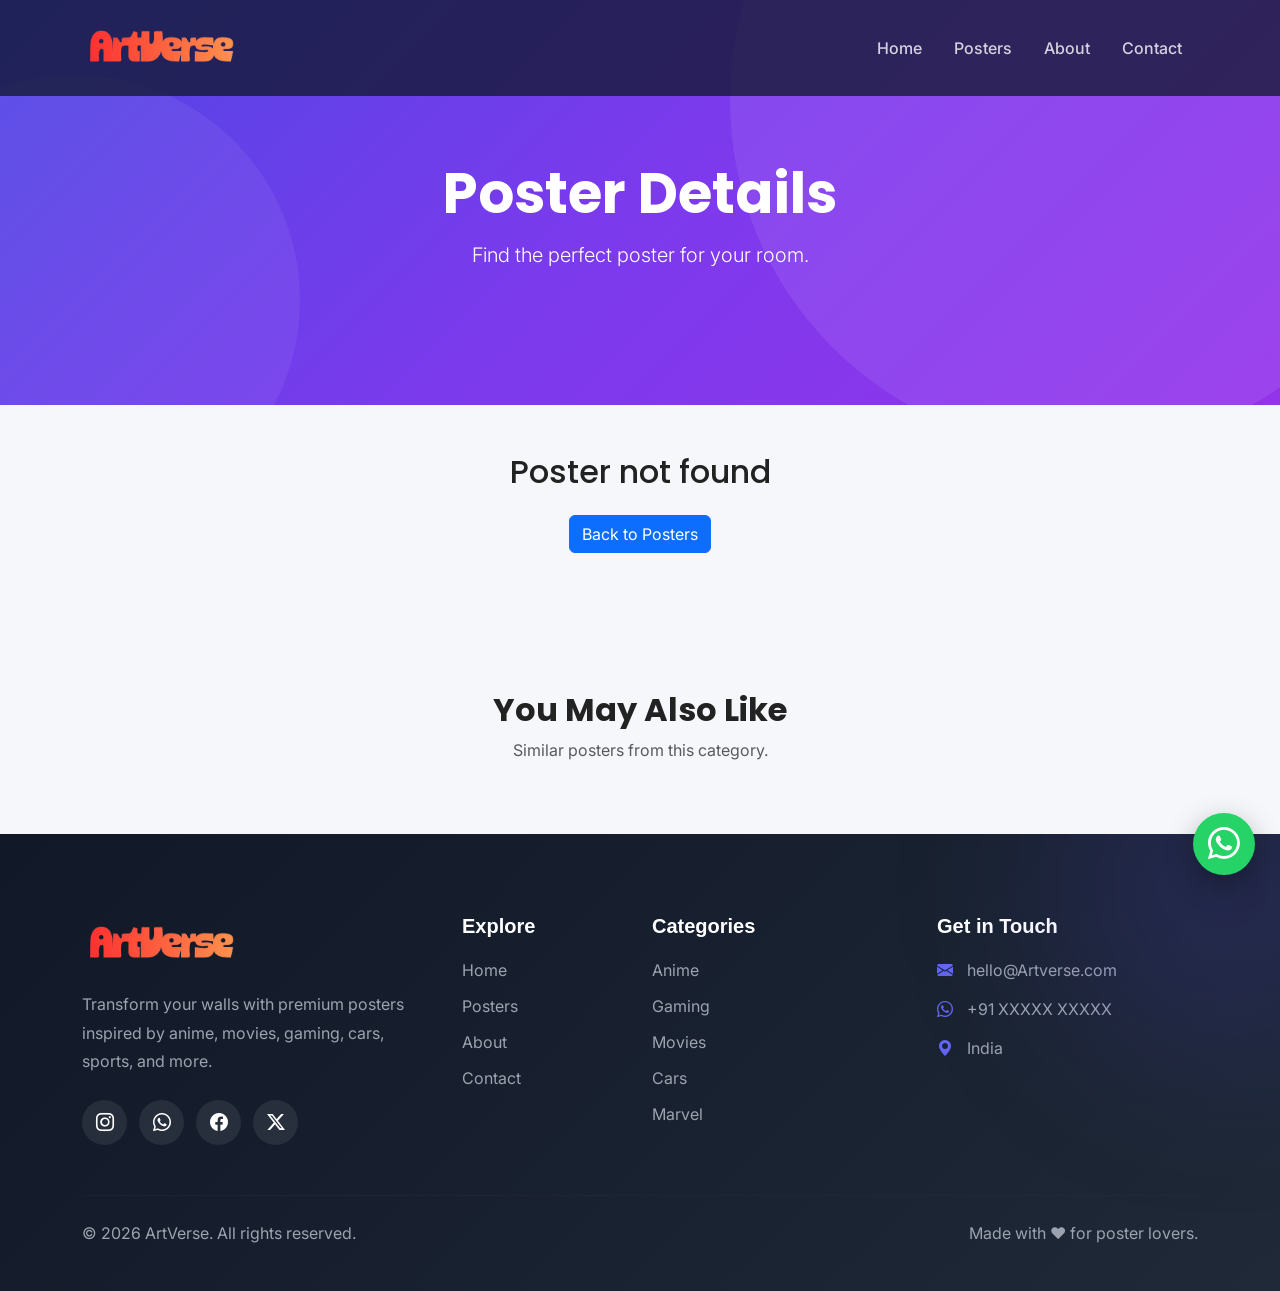
==== commit 9ff4b7b6: "UI changes" ====
--- a/poster.html
+++ b/poster.html
@@ -6,7 +6,7 @@
     <meta charset="UTF-8">
     <meta name="viewport" content="width=device-width, initial-scale=1.0">
 
-    <title>Poster Details | PosterVerse</title>
+    <title>Poster Details | ArtVerse</title>
 
     <!-- Bootstrap -->
 
@@ -40,13 +40,14 @@
 
         <div class="container">
 
-            <a class="navbar-brand fw-bold" href="index.html">
-
-                <i class="bi bi-image-fill"></i>
-
-                PosterVerse
-
-            </a>
+<a class="navbar-brand" href="index.html">
+
+    <img
+        src="assets/images/logo/logo-1.png"
+        alt="ArtVerse Logo"
+        class="navbar-logo">
+
+</a>
 
             <button
                 class="navbar-toggler bg-light"
@@ -175,13 +176,14 @@
 
             <div class="col-lg-4">
 
-                <a href="index.html" class="footer-logo">
-
-                    <i class="bi bi-image-fill"></i>
-
-                    PosterVerse
-
-                </a>
+<a class="navbar-brand" href="index.html">
+
+    <img
+        src="assets/images/logo/logo-1.png"
+        alt="ArtVerse Logo"
+        class="navbar-logo">
+
+</a>
 
                 <p class="footer-text mt-3">
 
@@ -284,7 +286,7 @@
 
                     <i class="bi bi-envelope-fill"></i>
 
-                    hello@posterverse.com
+                    hello@Artverse.com
 
                 </p>
 
@@ -314,7 +316,7 @@
 
             <p>
 
-                © 2026 PosterVerse. All rights reserved.
+                © 2026 ArtVerse. All rights reserved.
 
             </p>
 
--- a/assets/css/style.css
+++ b/assets/css/style.css
@@ -94,6 +94,46 @@
 .section-title p{
 
     color:var(--gray);
+
+}
+
+/* ==========================
+   Navbar Logo
+========================== */
+
+.navbar-brand {
+
+    display: flex;
+
+    align-items: center;
+
+    padding: 0;
+
+}
+
+.navbar-logo {
+
+    height: 60px;
+
+    width: auto;
+
+    transition: all .3s ease;
+
+}
+
+.navbar-logo:hover {
+
+    transform: scale(1.05);
+
+}
+
+@media (max-width: 991px) {
+
+    .navbar-logo {
+
+        height: 44px;
+
+    }
 
 }
 
@@ -227,23 +267,62 @@
 
 }
 
-/* CTA button */
+
+
+
+/* ==========================
+   Navigation CTA Button
+========================== */
 
 .nav-btn {
 
-    padding: 12px 24px;
+    background: linear-gradient(
+        90deg,
+        #ff3131,
+        #ff914d
+    );
+
+    border: none;
+
+    color: #fff !important;
 
     font-weight: 600;
 
-    transition: 0.3s;
+    padding: 12px 28px;
+
+    transition: all .35s ease;
+
+    box-shadow: 0 10px 30px rgba(255, 97, 49, .30);
 
 }
 
 .nav-btn:hover {
 
-    transform: translateY(-2px);
-
-    box-shadow: 0 12px 25px rgba(99, 102, 241, 0.35);
+    background: linear-gradient(
+        90deg,
+        #ff4141,
+        #ffa65c
+    );
+
+    transform: translateY(-3px);
+
+    box-shadow: 0 18px 40px rgba(255, 97, 49, .45);
+
+    color: #fff;
+
+}
+
+.nav-btn:active {
+
+    transform: translateY(-1px);
+
+}
+
+.nav-btn:focus {
+
+    box-shadow:
+        0 0 0 4px rgba(255,145,77,.25),
+        0 12px 30px rgba(255,97,49,.35);
 
 }
 
@@ -407,6 +486,300 @@
     100%{
 
         transform:translateY(0px);
+
+    }
+
+}
+
+/* ==========================
+   HERO SECTION
+========================== */
+
+.hero-modern {
+
+    position: relative;
+
+    overflow: hidden;
+
+    min-height: 100vh;
+
+    background: linear-gradient(
+        135deg,
+        #111827,
+        #1e1b4b,
+        #312e81
+    );
+
+    color: white;
+
+}
+
+/* Grid */
+
+.hero-grid {
+
+    position: absolute;
+
+    inset: 0;
+
+    background-image:
+
+        linear-gradient(
+            rgba(255,255,255,.05) 1px,
+            transparent 1px
+        ),
+
+        linear-gradient(
+            90deg,
+            rgba(255,255,255,.05) 1px,
+            transparent 1px
+        );
+
+    background-size: 40px 40px;
+
+}
+
+/* Glow */
+
+.hero-modern::before {
+
+    content: "";
+
+    position: absolute;
+
+    width: 700px;
+
+    height: 700px;
+
+    border-radius: 50%;
+
+    background: rgba(99,102,241,.20);
+
+    top: -250px;
+
+    right: -200px;
+
+    filter: blur(90px);
+
+}
+
+.hero-modern::after {
+
+    content: "";
+
+    position: absolute;
+
+    width: 500px;
+
+    height: 500px;
+
+    border-radius: 50%;
+
+    background: rgba(236,72,153,.15);
+
+    bottom: -200px;
+
+    left: -150px;
+
+    filter: blur(90px);
+
+}
+
+/* Badge */
+
+.hero-badge {
+
+    display: inline-block;
+
+    padding: 12px 22px;
+
+    border-radius: 999px;
+
+    background: rgba(255,255,255,.08);
+
+    backdrop-filter: blur(20px);
+
+    border: 1px solid rgba(255,255,255,.08);
+
+}
+
+/* Title */
+
+.hero-title {
+
+    font-size: 4.5rem;
+
+    font-weight: 800;
+
+    line-height: 1.1;
+
+}
+
+.gradient-text {
+
+    background: linear-gradient(
+        90deg,
+        #ff3131,
+        #ff914d
+    );
+
+    background-clip: text;
+
+    -webkit-background-clip: text;
+
+    color: transparent;
+
+    -webkit-text-fill-color: transparent;
+
+}
+
+.hero-subtitle {
+
+    max-width: 600px;
+
+    color: rgba(255,255,255,.8);
+
+    font-size: 1.2rem;
+
+    line-height: 1.8;
+
+}
+
+/* Buttons */
+
+.hero-buttons {
+
+    display: flex;
+
+    gap: 16px;
+
+    flex-wrap: wrap;
+
+}
+
+/* Stats */
+
+.hero-stats {
+
+    display: flex;
+
+    gap: 50px;
+
+}
+
+.hero-stats h4 {
+
+    font-size: 2rem;
+
+    font-weight: 700;
+
+}
+
+.hero-stats span {
+
+    color: rgba(255,255,255,.7);
+
+}
+
+/* Image */
+
+.hero-image-wrapper {
+
+    position: relative;
+
+}
+
+.hero-image {
+
+    max-width: 500px;
+
+    filter: drop-shadow(0 30px 60px rgba(0,0,0,.35));
+
+    animation: float 6s ease-in-out infinite;
+
+}
+
+/* Floating cards */
+
+.hero-modern .floating-card {
+
+    position: absolute;
+
+    padding: 12px 20px;
+
+    border-radius: 16px;
+
+    backdrop-filter: blur(20px);
+
+    background: rgba(255,255,255,.08);
+
+    border: 1px solid rgba(255,255,255,.08);
+
+    font-weight: 600;
+
+}
+
+.hero-modern .anime {
+
+    top: 15%;
+
+    left: -5%;
+
+}
+
+.hero-modern .gaming {
+
+    top: 60%;
+
+    right: -5%;
+
+}
+
+.hero-modern .cars {
+
+    bottom: 10%;
+
+    left: 10%;
+
+}
+
+@keyframes float {
+
+    0%, 100% {
+
+        transform: translateY(0);
+
+    }
+
+    50% {
+
+        transform: translateY(-20px);
+
+    }
+
+}
+
+/* Mobile */
+
+@media (max-width: 991px) {
+
+    .hero-title {
+
+        font-size: 3rem;
+
+    }
+
+    .hero-stats {
+
+        gap: 25px;
+
+        flex-wrap: wrap;
+
+    }
+
+    .floating-card {
+
+        display: none;
 
     }
 
